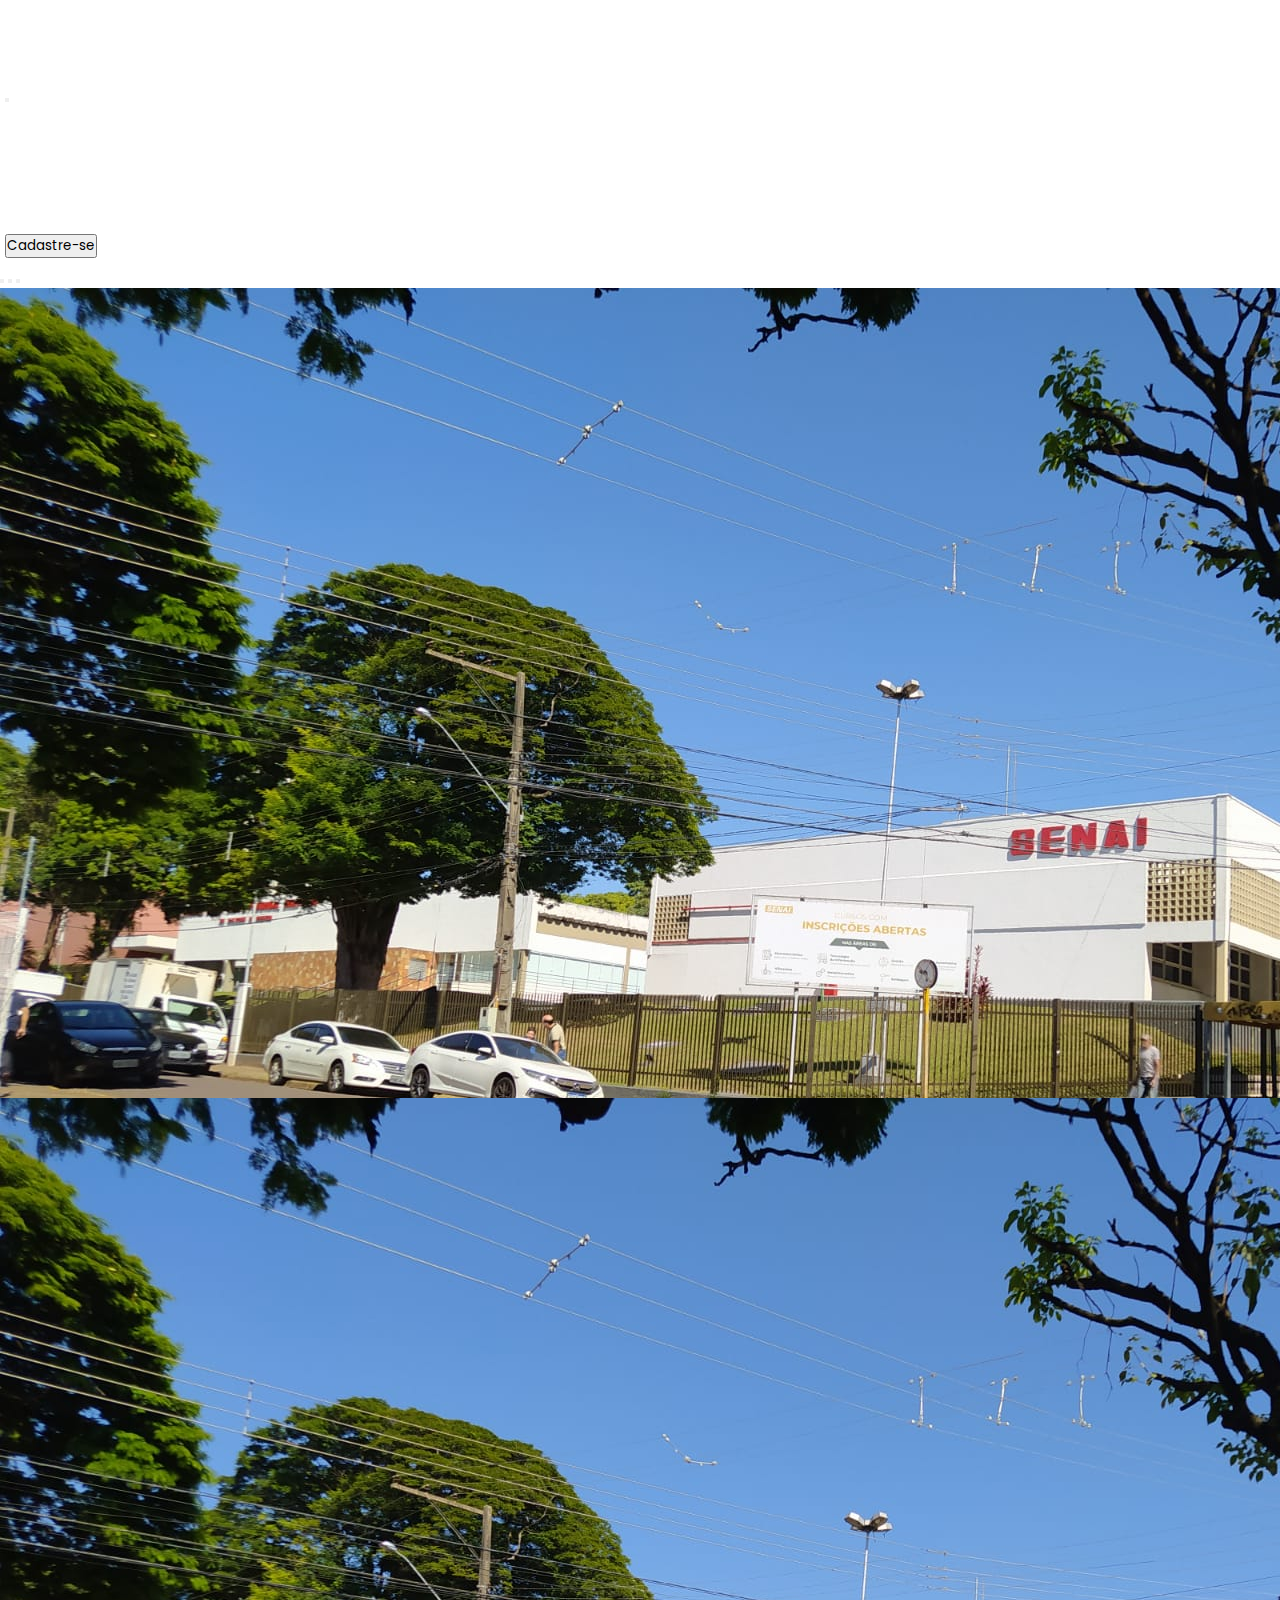
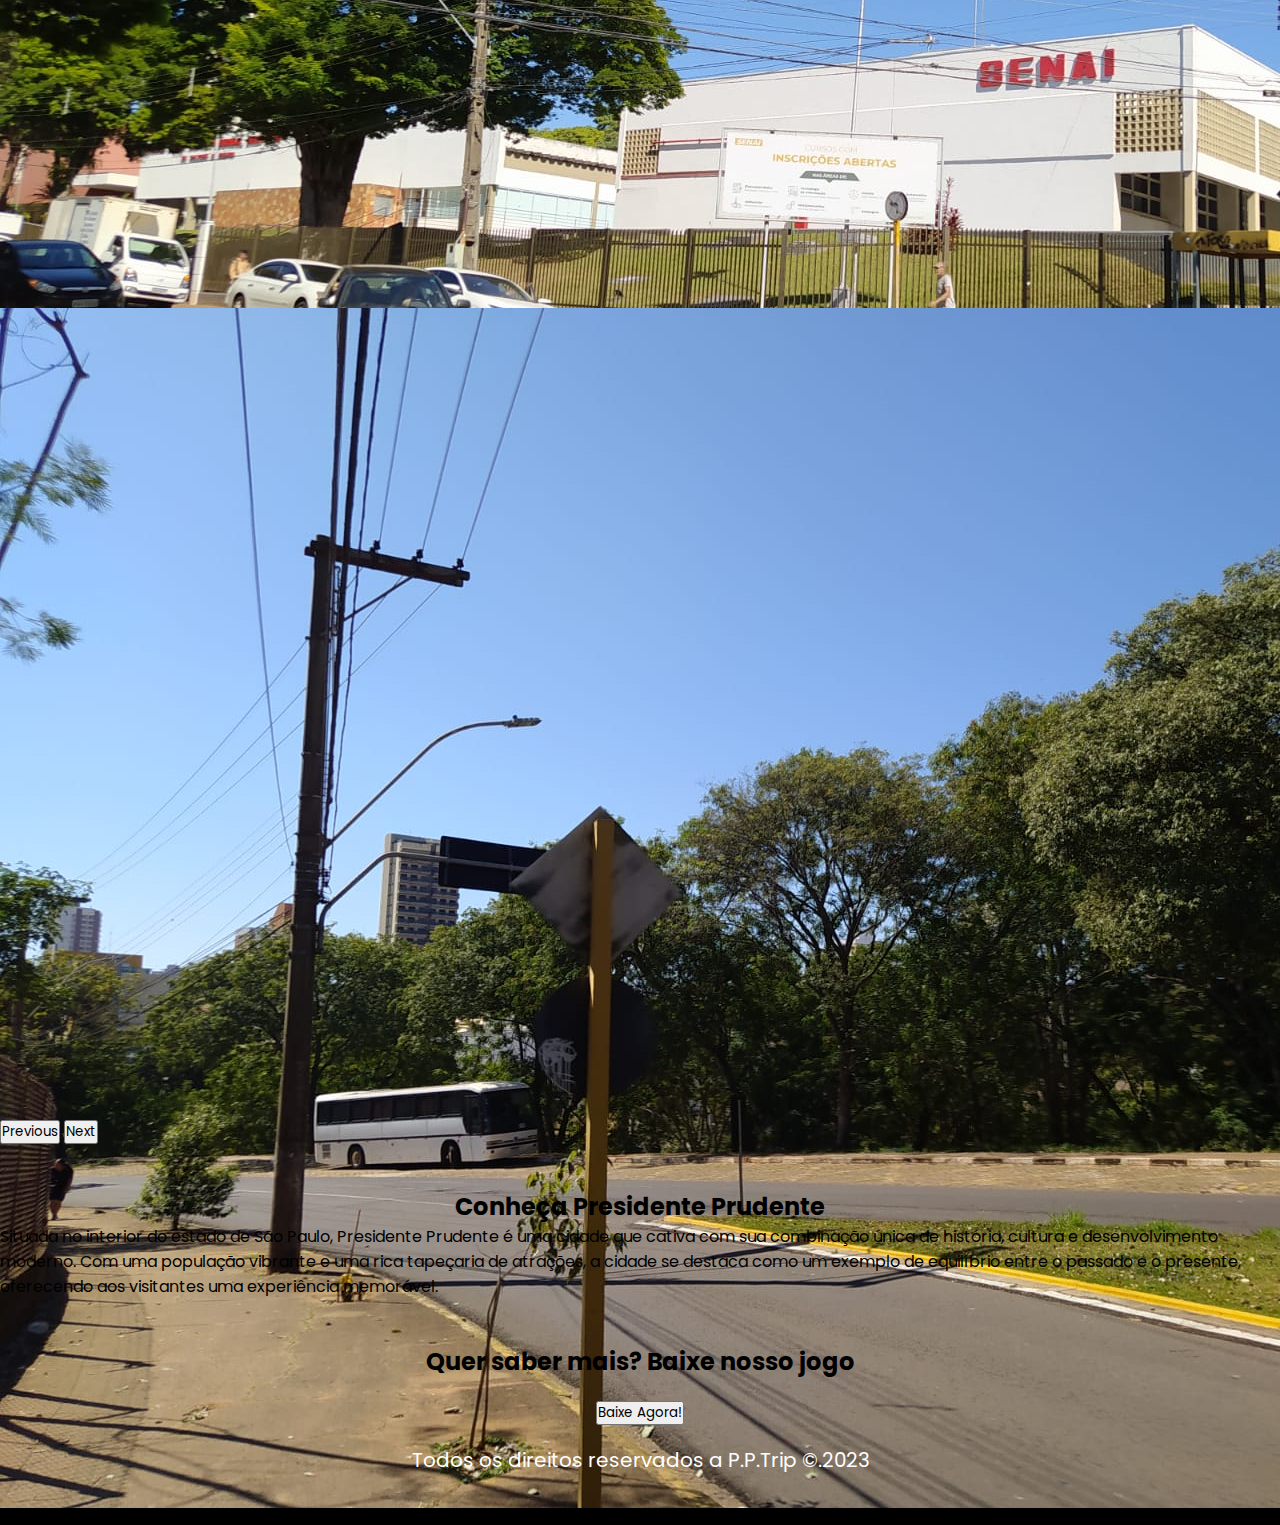
==== index.html @ 6228a552 "Site P.P Trip" ====
<!DOCTYPE html>
<html lang="pt-BR">
<head>
    <meta charset="UTF-8">
    <meta name="viewport" content="width=device-width, initial-scale=1.0">
    <title>Projeto</title>

    <!-- LINK BOOTSTRAP -->
    <link href="https://cdn.jsdelivr.net/npm/bootstrap@5.3.1/dist/css/bootstrap.min.css" rel="stylesheet" integrity="sha384-4bw+/aepP/YC94hEpVNVgiZdgIC5+VKNBQNGCHeKRQN+PtmoHDEXuppvnDJzQIu9" crossorigin="anonymous">

    <!-- LINK BOOTSTRAP ICONS -->
    <link rel="stylesheet" href="https://cdn.jsdelivr.net/npm/bootstrap-icons@1.10.5/font/bootstrap-icons.css">

    <!-- LINK BIBLIOTECA DE ANIMAÇÃO AOS -->
    <link href="https://unpkg.com/aos@2.3.1/dist/aos.css" rel="stylesheet">

    <!-- LINK CSS -->
    <link rel="stylesheet" href="./css/style.css">
</head>
<body>

    <!-- NAVBAR -->
    <nav class="navbar navbar-expand-md bg-black fixed-top">
        <div class="container-fluid">
          <a class="navbar-brand" href="./index.html">
            <img src="./assets/pptrip.png" class="img-fluid" alt="">
          </a>
          <button class="navbar-toggler" type="button" data-bs-toggle="collapse" data-bs-target="#navbarSupportedContent" aria-controls="navbarSupportedContent" aria-expanded="false" aria-label="Toggle navigation">
            <span class="navbar-toggler-icon"></span>
          </button>
          <div class="collapse navbar-collapse" id="navbarSupportedContent">
            <ul class="navbar-nav me-auto mb-2 mb-lg-0">
              <li class="nav-item">
                <a class="nav-link" aria-current="page" href="./index.html">Home</a>
              </li>
              <li class="nav-item">
                <a class="nav-link" aria-current="page" href="./sobre.html">Sobre</a>
              </li> 
              <li class="nav-item">
                <a class="nav-link" aria-current="page" href="./equipeds.html">Equipe</a>
              </li>
              <li class="nav-item">
                <a class="nav-link" aria-current="page" href="./game.html">Game</a>
              </li>
              <li class="nav-item">
                <a class="nav-link" aria-current="page" href="./contato.html">Contato</a>
              </li>
            </ul>
            <a href="./cadastro.html">
                <button class="btn btn-outline-light" type="submit">Cadastre-se</button>
            </a>
          </div>
        </div>
    </nav>

    <section id="scarousel">
        <div id="carouselExampleIndicators" class="carousel slide">
            <div class="carousel-indicators">
              <button type="button" data-bs-target="#carouselExampleIndicators" data-bs-slide-to="0" class="active" aria-current="true" aria-label="Slide 1"></button>
              <button type="button" data-bs-target="#carouselExampleIndicators" data-bs-slide-to="1" aria-label="Slide 2"></button>
              <button type="button" data-bs-target="#carouselExampleIndicators" data-bs-slide-to="2" aria-label="Slide 3"></button>
            </div>
            <div class="carousel-inner">
              <div class="carousel-item active">
                <img src="./assets/img-01.png" class="d-block w-100 img-fluid" alt="...">
              </div>
              <div class="carousel-item">
                <img src="./assets/img-02.png" class="d-block w-100 img-fluid" alt="...">
              </div>
              <div class="carousel-item">
                <img src="./assets/img-03.png" class="d-block w-100 img-fluid" alt="...">
              </div>
            </div>
            <button class="carousel-control-prev" type="button" data-bs-target="#carouselExampleIndicators" data-bs-slide="prev">
              <span class="carousel-control-prev-icon" aria-hidden="true"></span>
              <span class="visually-hidden">Previous</span>
            </button>
            <button class="carousel-control-next" type="button" data-bs-target="#carouselExampleIndicators" data-bs-slide="next">
              <span class="carousel-control-next-icon" aria-hidden="true"></span>
              <span class="visually-hidden">Next</span>
            </button>
          </div>
    </section>

    <section id="stexto">
        <div class="container">
            <div class="row">
                <div class="col-md-12">
                    <h2>Conheça Presidente Prudente</h2>
                    <p>Situada no interior do estado de São Paulo, Presidente Prudente é uma cidade que cativa com sua combinação única de história, cultura e desenvolvimento moderno. Com uma população vibrante e uma rica tapeçaria de atrações, a cidade se destaca como um exemplo de equilíbrio entre o passado e o presente, oferecendo aos visitantes uma experiência memorável.</p>
                    <h2>Quer saber mais? Baixe nosso jogo</h2>
                    <div class="gamee">
                        <a href="./game.html" class="btn-game"><button type="button" class="btn btn-primary">Baixe Agora!</button></a>
                    </div>
                </div>
            </div>
        </div>
    </section>

    <footer>
      <p>Todos os direitos reservados a P.P.Trip &copy;.2023</p>
  </footer>

    <!-- LINK BOOTSTRAP JS -->
    <script src="https://cdn.jsdelivr.net/npm/bootstrap@5.3.1/dist/js/bootstrap.bundle.min.js" integrity="sha384-HwwvtgBNo3bZJJLYd8oVXjrBZt8cqVSpeBNS5n7C8IVInixGAoxmnlMuBnhbgrkm" crossorigin="anonymous"></script>

    <!-- LINK BIBLIOTECA DE ANIMAÇÃO AOS JS -->
    <script src="https://unpkg.com/aos@2.3.1/dist/aos.js"></script>

    <script>
        AOS.init();
    </script>
</body>
</html>
---- css/style.css ----
@import url('https://fonts.googleapis.com/css2?family=Poppins:wght@300;400;500;600;700;800;900&display=swap');

* {
    margin: 0;
    padding: 0;
    box-sizing: border-box;
    font-family: 'Poppins', sans-serif;
}

a.nav-link {
    color: #FFF;
}

a.nav-link:hover {
    color: #00EB56;
}

.navbar-brand img {
    width: 100%;
    height: 4.375rem;
}

.navbar-expand-md {
    padding: .3125rem;
}

.carousel-item {
    width: 100%;
    height: 90vh;
}

.links {
    display: flex;
    justify-content: center;
    align-items: center;
    gap: 1.25rem;
}

.links a {
    color: #000;
}

.bi {
    font-size: 1.5625rem;
}

footer{
    width: 100%;
    height: 80px;
    text-align: center;
    background-color: #000;
    color: #fff;
    display: flex;
    justify-content: center;
    font-size: 20px;
}

.col-md-12 h2 {
    margin-top: 2.8125rem;
    text-align: center;
}

.gamee {
    display: flex;
    justify-content: center;
    align-items: center;
    margin-top: 1.25rem;
    margin-bottom: 1.25rem;
}


/* Parte Cadastro */
section h1.textform{
    text-align: center;
}

h1{
    font-size: 50px;
}

#caixacd{
    background-color: #ccc;
    width: 80%;
    min-height: 700px;
    height: auto;
    margin: 50px auto;
    border: 1px solid #000;
    border-radius: 20px;
}

form{
    width: 80%;
    min-height: 600px;
    height: auto;
    margin: 20px auto 0px auto;
}

div.mb-3{
    height: 100px;
    margin: auto;
    width: 70%;
}

.form-label{
    font-size: 30px;
}

.form-control{
    height: 60px;
}

button#btnsubimit{
    display: flex;
    justify-content: center;
    align-items: center;
    margin: 70px auto;
    border-radius: 30px;
    font-size: 30px;
}
/* Final Cadastro */

/* sobre */
#bodysobre{
    background-color: rgb(255, 255, 255);
    
}
#sobreheader{
    display: flex;
    align-items: center;
    justify-content: center;
    height: 90px;
    width: 100%;
    background-color: #9bffc0;
    border-radius: 10px;
}

.titlesobre{
    text-align:center;
    margin: 50px;
    color: black;
    
}
.hsobre{
        color: #91f7b6!important;
        text-shadow: black 1px 1px;
        text-align: center;
        margin: 20px;

    }

#mainsobre{
    font-family: 'Segoe UI', Tahoma, Geneva, Verdana, sans-serif;
    
}
/* final sobre */
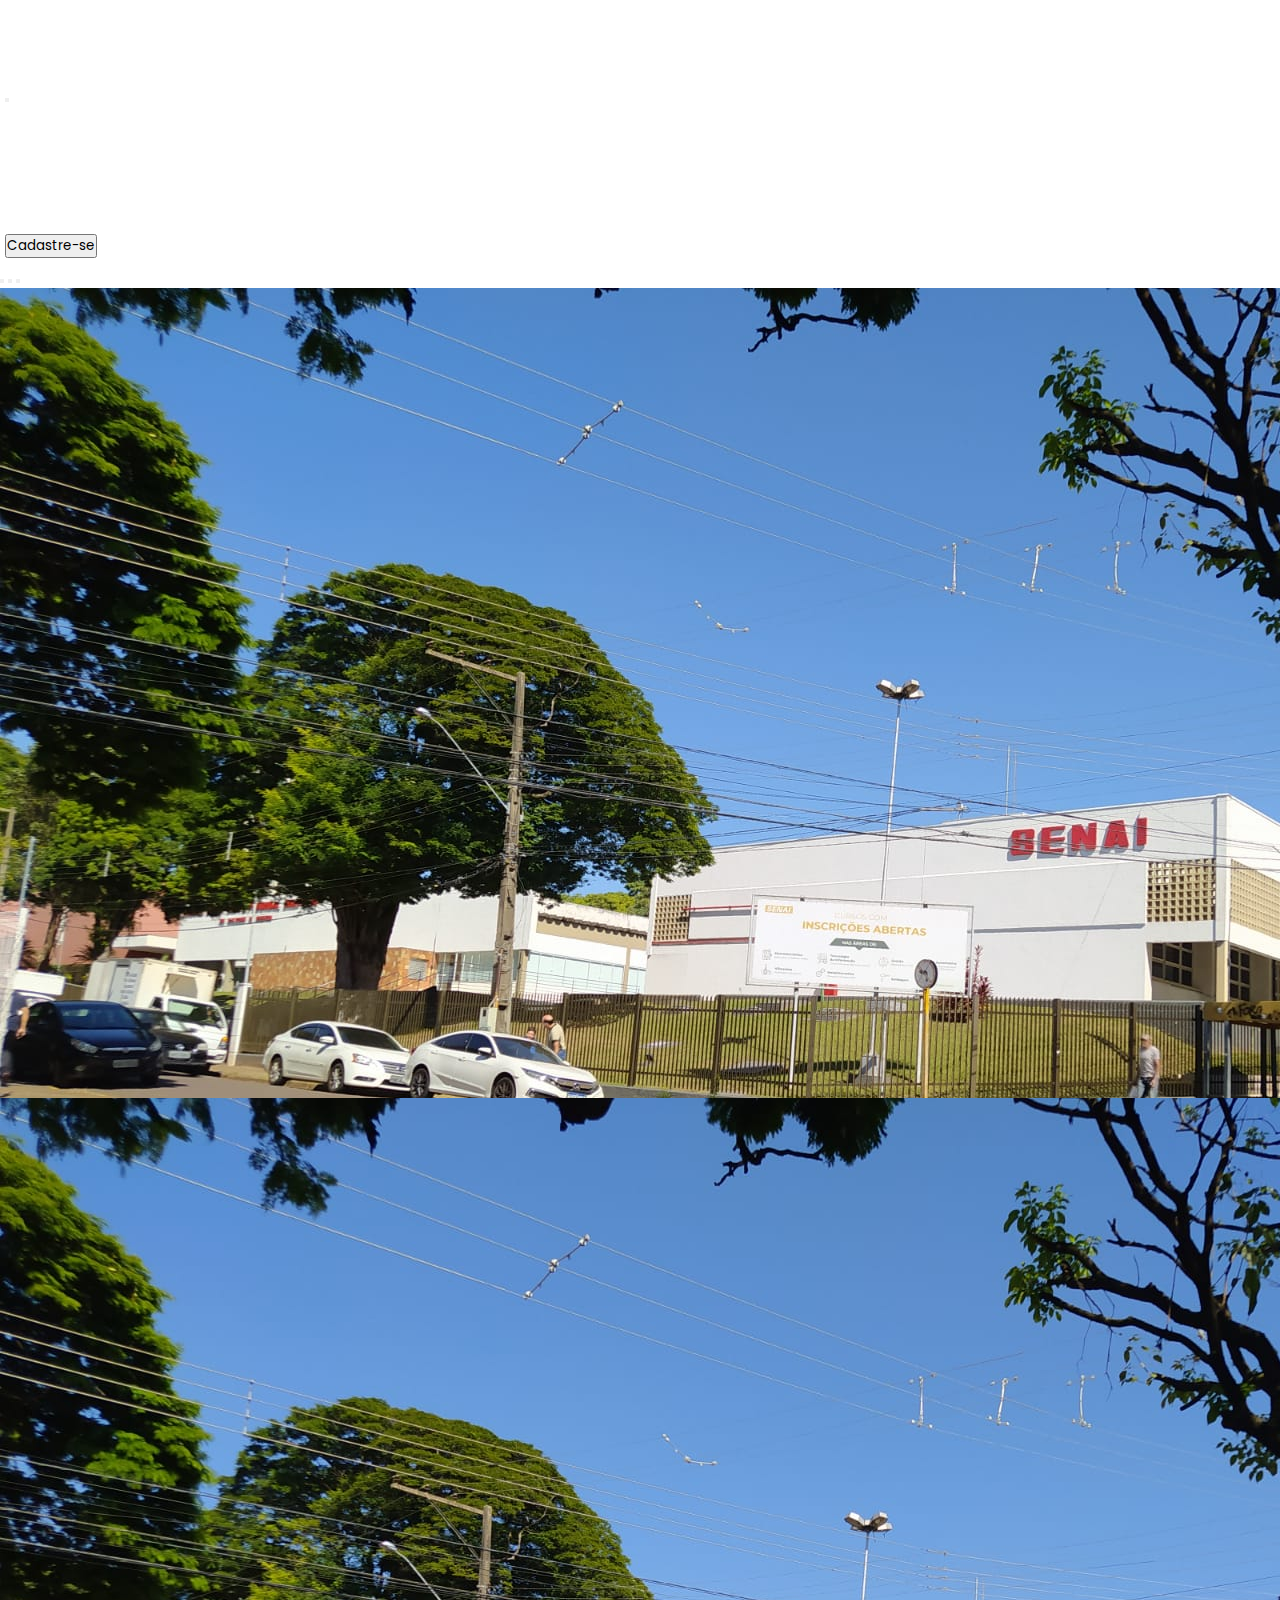
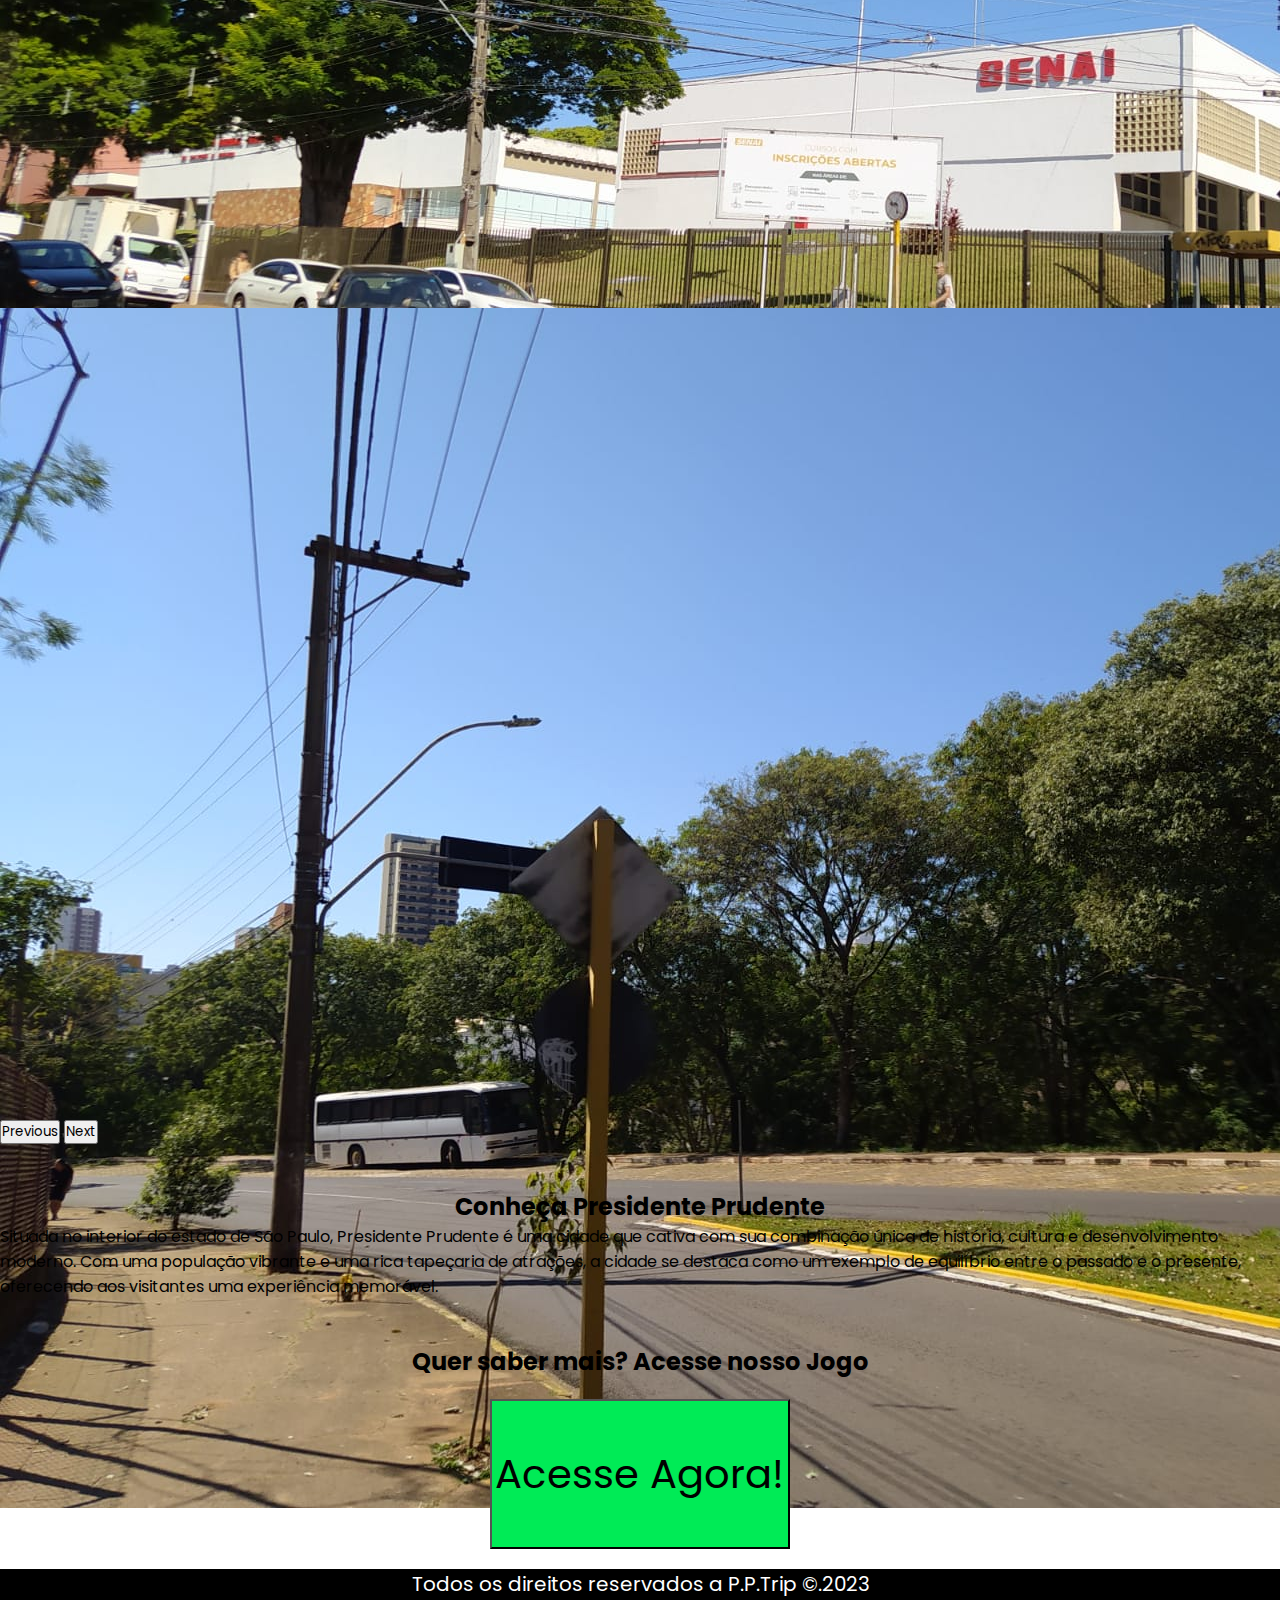
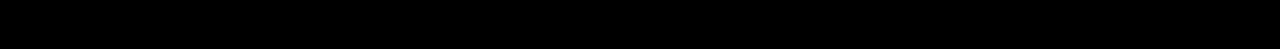
==== commit 7e5a79c1: "Correção de detalhes" ====
--- a/index.html
+++ b/index.html
@@ -88,9 +88,9 @@
                 <div class="col-md-12">
                     <h2>Conheça Presidente Prudente</h2>
                     <p>Situada no interior do estado de São Paulo, Presidente Prudente é uma cidade que cativa com sua combinação única de história, cultura e desenvolvimento moderno. Com uma população vibrante e uma rica tapeçaria de atrações, a cidade se destaca como um exemplo de equilíbrio entre o passado e o presente, oferecendo aos visitantes uma experiência memorável.</p>
-                    <h2>Quer saber mais? Baixe nosso jogo</h2>
+                    <h2>Quer saber mais? Acesse nosso Jogo</h2>
                     <div class="gamee">
-                        <a href="./game.html" class="btn-game"><button type="button" class="btn btn-primary">Baixe Agora!</button></a>
+                        <a href="./game.html" class="btn-game"><button type="button" class="btn btn-primary" style="width: 300px; height: 150px; font-size: 40px; background-color: #00EB56;">Acesse Agora!</button></a>
                     </div>
                 </div>
             </div>
--- a/css/style.css
+++ b/css/style.css
@@ -1,5 +1,13 @@
 @import url('https://fonts.googleapis.com/css2?family=Poppins:wght@300;400;500;600;700;800;900&display=swap');
 
+@font-face {
+    font-family: 'game';
+    src: url(../fontes/Gameplay.ttf);
+}
+@font-face {
+    font-family: 'caviar';
+    src: url(../fontes/CaviarDreams.ttf);
+}
 * {
     margin: 0;
     padding: 0;
@@ -45,6 +53,8 @@
 }
 
 footer{
+    position: relative;
+    bottom: 0;
     width: 100%;
     height: 80px;
     text-align: center;
@@ -70,8 +80,19 @@
 
 
 /* Parte Cadastro */
+
+#cadastrobody{
+    background-image: url(../assets/damha.png) ;
+    backdrop-filter: blur(30px);
+    
+    
+}
 section h1.textform{
+    color: rgb(63, 238, 63);
+    text-shadow: #000 2px 4px 5px;
     text-align: center;
+    font-family: 'game';
+    font-size: 45px;
 }
 
 h1{
@@ -79,20 +100,34 @@
 }
 
 #caixacd{
-    background-color: #ccc;
-    width: 80%;
+   
+    background-image: url(../assets/damha.png);
+    width: 65%;
     min-height: 700px;
     height: auto;
-    margin: 50px auto;
-    border: 1px solid #000;
-    border-radius: 20px;
+    margin: 90px auto;
+    box-shadow: 10px 5px 10px rgb(0, 0, 0);
+   
+    border-radius: 10px;
 }
 
 form{
-    width: 80%;
+    width: 50%;
     min-height: 600px;
     height: auto;
-    margin: 20px auto 0px auto;
+    margin: 50px auto 0px auto;
+}
+
+input{
+    border-radius: 15px !important;
+   font-size: 23px !important;
+   color: black  !important;
+  
+}
+input:active{
+    border: #91f7b6 solid 3px !important;
+    border: none !important;
+    transition: #0ef007 .15s ease-in-out, #8efa00 .15s ease-in-out !important;
 }
 
 div.mb-3{
@@ -101,8 +136,11 @@
     width: 70%;
 }
 
-.form-label{
-    font-size: 30px;
+.form-label{ 
+    color: black;
+    font-size: 25px;
+    font-family:'Segoe UI', Tahoma, Geneva, Verdana, sans-serif;
+    
 }
 
 .form-control{
@@ -116,7 +154,38 @@
     margin: 70px auto;
     border-radius: 30px;
     font-size: 30px;
-}
+    font-family: 'Segoe UI', Tahoma, Geneva, Verdana, sans-serif;
+    background-color: #000000;
+    border: #000;
+    box-shadow: 5px 2px rgb(30, 255, 0);
+    }
+    button#btnsubimit:hover{
+        display: flex;
+        justify-content: center;
+        align-items: center;
+        margin: 70px auto;
+        border-radius: 30px;
+        font-size: 30px;
+        color: #ffffff;
+        background-color: #12690f;
+        border: #12690f;
+        box-shadow: 5px 2px rgb(0, 0, 0);
+        }
+        #cadimg{
+            height: 30px;
+            width: 30px;
+        }
+    #cadastrofoot{ 
+    position:sticky;
+    bottom: 0 ;
+    height: 70px ;
+    left:0;
+    
+ 
+
+}
+
+
 /* Final Cadastro */
 
 /* sobre */
@@ -152,4 +221,32 @@
     font-family: 'Segoe UI', Tahoma, Geneva, Verdana, sans-serif;
     
 }
-/* final sobre */+/* final sobre */
+/* contato*/
+
+#bodycontato{
+    background-image: url(../assets/cidadepp.jpg);
+    background-repeat: no-repeat;
+    background-size: cover;
+}
+#mapacont{
+    display: flex;
+    justify-content: right;
+    align-items:end;
+    position: relative;
+   
+}
+iframe{
+    border-radius: 100px;
+    height: 800px;
+    margin: 100px 20px 0px 0px;
+    
+}
+div#map-cont{
+    margin-top: 20px !important;
+   
+}
+div#map-cont iframe{
+    width: 100% !important;
+     border-radius: 0;
+}